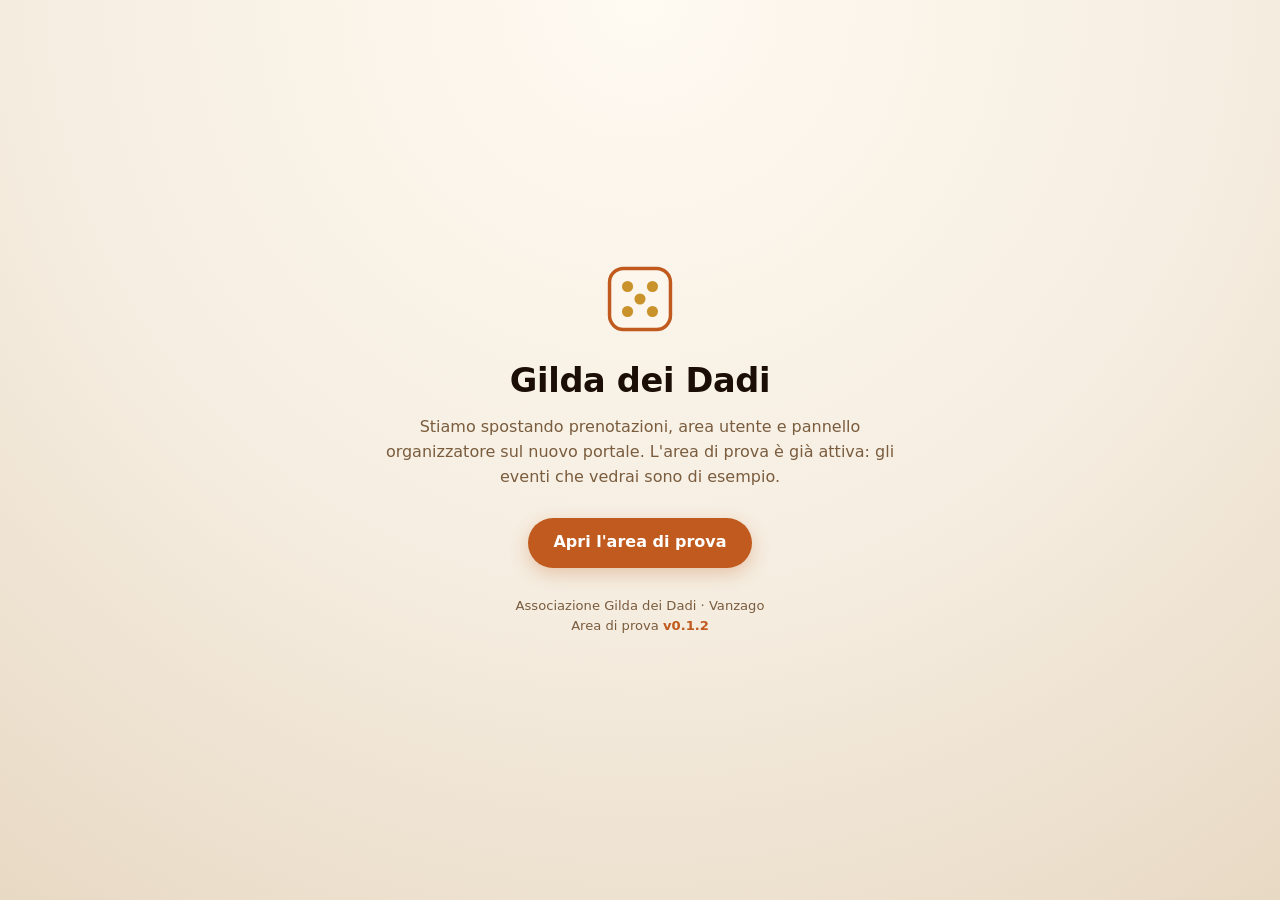
==== index.html @ cffae0f0 "release: v0.1.2" ====
<!DOCTYPE html>
<html lang="it">
<head>
<meta charset="utf-8">
<meta name="viewport" content="width=device-width, initial-scale=1">
<meta name="robots" content="noindex">
<title>Gilda dei Dadi</title>
<style>
  :root {
    --ink: #1a0e06;
    --ember: #c05a1e;
    --gold: #c9922a;
    --parch: #f5ede0;
    --vellum: #e8d9c4;
    --smoke: #7a5c3e;
  }
  * { box-sizing: border-box; }
  html, body { height: 100%; }
  body {
    margin: 0;
    display: grid;
    place-items: center;
    padding: 2rem 1.25rem;
    background: radial-gradient(circle at 50% 0%, #fffaf2 0%, var(--parch) 55%, var(--vellum) 100%);
    color: var(--ink);
    font-family: system-ui, -apple-system, "Segoe UI", Roboto, sans-serif;
    line-height: 1.55;
  }
  main {
    max-width: 34rem;
    text-align: center;
  }
  .logo { width: 72px; height: 72px; margin: 0 auto 1.25rem; display: block; }
  h1 {
    margin: 0 0 .5rem;
    font-size: clamp(1.6rem, 5vw, 2.1rem);
    font-weight: 700;
    letter-spacing: -.01em;
  }
  .lead { margin: 0 0 1.75rem; color: var(--smoke); }
  .cta {
    display: inline-block;
    padding: .8rem 1.6rem;
    border-radius: 999px;
    background: var(--ember);
    color: #fff;
    font-weight: 600;
    text-decoration: none;
    box-shadow: 0 6px 18px rgba(192, 90, 30, .28);
    transition: transform .15s ease, box-shadow .15s ease;
  }
  .cta:hover, .cta:focus-visible {
    transform: translateY(-1px);
    box-shadow: 0 10px 22px rgba(192, 90, 30, .34);
  }
  .cta:focus-visible { outline: 3px solid var(--gold); outline-offset: 3px; }
  .note {
    margin: 1.75rem 0 0;
    font-size: .82rem;
    color: var(--smoke);
  }
  .note strong { color: var(--ember); font-weight: 600; }
</style>
</head>
<body>
<main>
  <svg class="logo" viewBox="0 0 52 52" role="img" aria-label="Gilda dei Dadi">
    <rect x="4" y="4" width="44" height="44" rx="10" stroke="#c05a1e" stroke-width="2.5" fill="#fdf6ec"/>
    <circle cx="17" cy="17" r="4" fill="#c9922a"/>
    <circle cx="35" cy="17" r="4" fill="#c9922a"/>
    <circle cx="26" cy="26" r="4" fill="#c9922a"/>
    <circle cx="17" cy="35" r="4" fill="#c9922a"/>
    <circle cx="35" cy="35" r="4" fill="#c9922a"/>
  </svg>

  <h1>Gilda dei Dadi</h1>
  <p class="lead">
    Stiamo spostando prenotazioni, area utente e pannello organizzatore sul nuovo
    portale. L'area di prova è già attiva: gli eventi che vedrai sono di esempio.
  </p>

  <a class="cta" href="./stage/">Apri l'area di prova</a>

  <p class="note">
    Associazione Gilda dei Dadi · Vanzago<br>
    Area di prova <strong>v0.1.2</strong>
  </p>
</main>
</body>
</html>
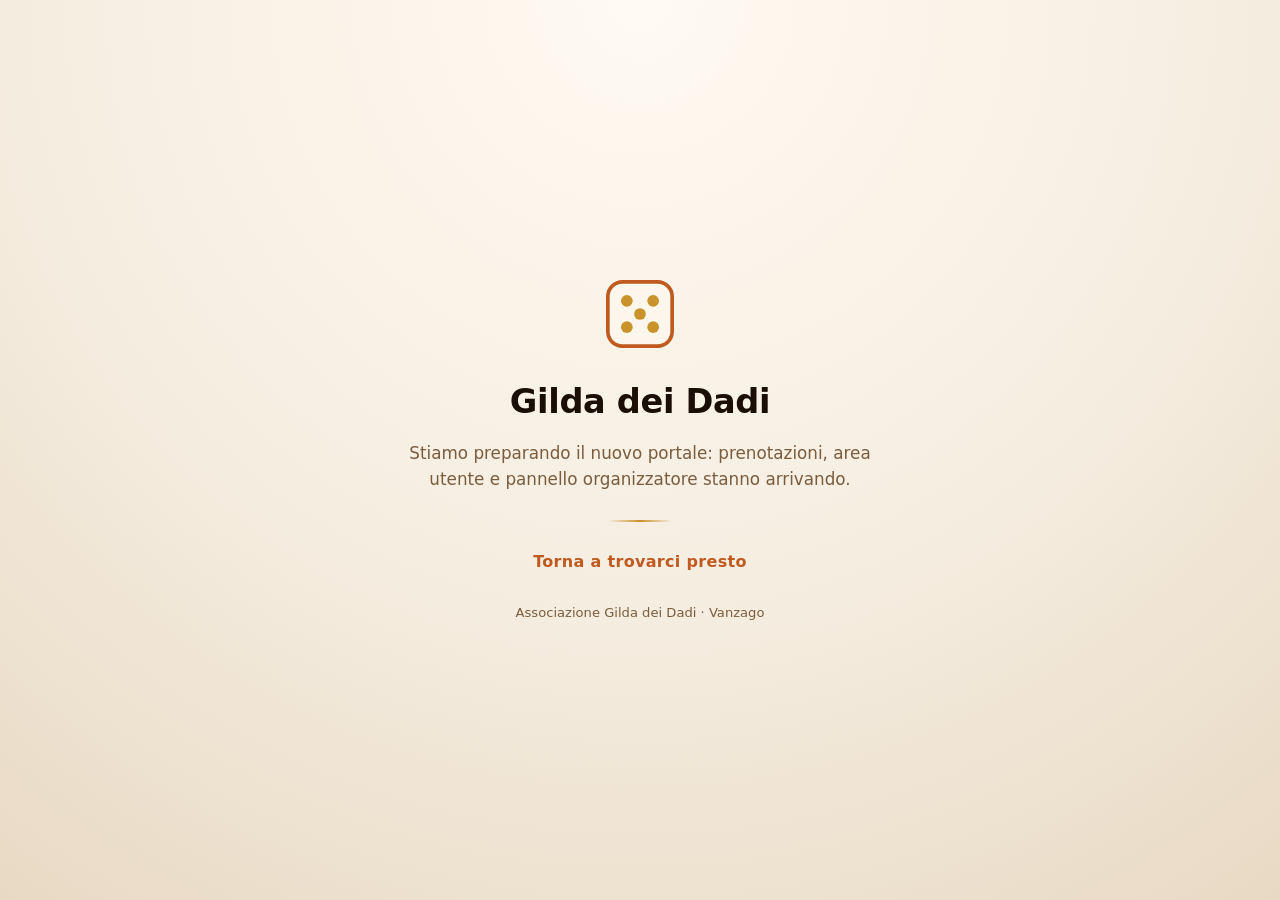
==== commit cef5ba37: "release: v0.1.3" ====
--- a/index.html
+++ b/index.html
@@ -27,39 +27,40 @@
     line-height: 1.55;
   }
   main {
-    max-width: 34rem;
+    max-width: 32rem;
     text-align: center;
   }
-  .logo { width: 72px; height: 72px; margin: 0 auto 1.25rem; display: block; }
+  .logo { width: 76px; height: 76px; margin: 0 auto 1.5rem; display: block; }
   h1 {
-    margin: 0 0 .5rem;
+    margin: 0 0 .75rem;
     font-size: clamp(1.6rem, 5vw, 2.1rem);
     font-weight: 700;
     letter-spacing: -.01em;
   }
-  .lead { margin: 0 0 1.75rem; color: var(--smoke); }
-  .cta {
-    display: inline-block;
-    padding: .8rem 1.6rem;
-    border-radius: 999px;
-    background: var(--ember);
-    color: #fff;
+  .lead {
+    margin: 0;
+    font-size: 1.05rem;
+    color: var(--smoke);
+  }
+  .rule {
+    width: 64px;
+    height: 2px;
+    margin: 1.75rem auto;
+    border: 0;
+    border-radius: 2px;
+    background: linear-gradient(90deg, transparent, var(--gold), transparent);
+  }
+  .soon {
+    margin: 0 0 1.75rem;
     font-weight: 600;
-    text-decoration: none;
-    box-shadow: 0 6px 18px rgba(192, 90, 30, .28);
-    transition: transform .15s ease, box-shadow .15s ease;
+    color: var(--ember);
+    letter-spacing: .02em;
   }
-  .cta:hover, .cta:focus-visible {
-    transform: translateY(-1px);
-    box-shadow: 0 10px 22px rgba(192, 90, 30, .34);
-  }
-  .cta:focus-visible { outline: 3px solid var(--gold); outline-offset: 3px; }
   .note {
-    margin: 1.75rem 0 0;
+    margin: 0;
     font-size: .82rem;
     color: var(--smoke);
   }
-  .note strong { color: var(--ember); font-weight: 600; }
 </style>
 </head>
 <body>
@@ -75,16 +76,14 @@
 
   <h1>Gilda dei Dadi</h1>
   <p class="lead">
-    Stiamo spostando prenotazioni, area utente e pannello organizzatore sul nuovo
-    portale. L'area di prova è già attiva: gli eventi che vedrai sono di esempio.
+    Stiamo preparando il nuovo portale: prenotazioni, area utente e pannello
+    organizzatore stanno arrivando.
   </p>
 
-  <a class="cta" href="./stage/">Apri l'area di prova</a>
+  <hr class="rule">
+  <p class="soon">Torna a trovarci presto</p>
 
-  <p class="note">
-    Associazione Gilda dei Dadi · Vanzago<br>
-    Area di prova <strong>v0.1.2</strong>
-  </p>
+  <p class="note">Associazione Gilda dei Dadi · Vanzago</p>
 </main>
 </body>
 </html>
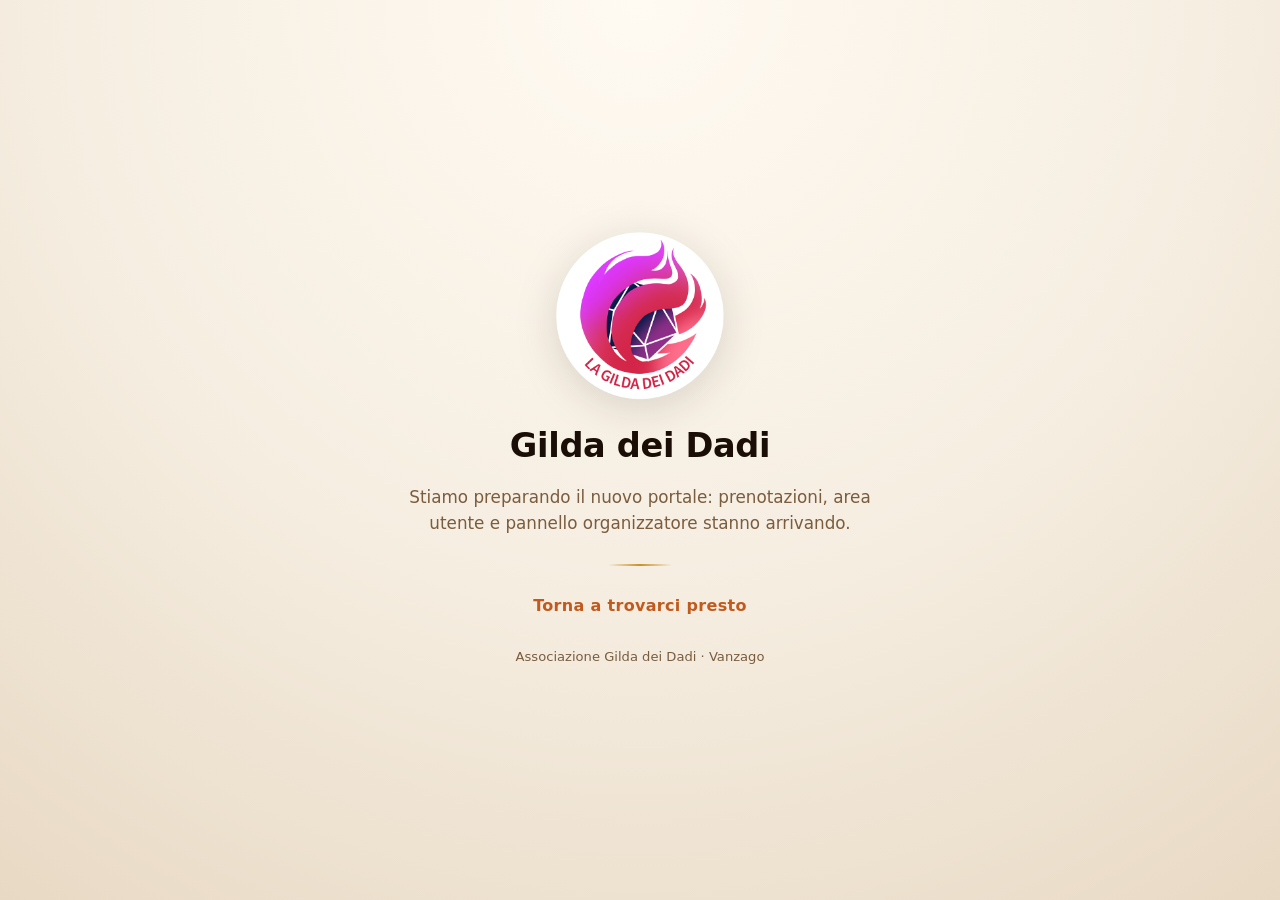
==== commit d93038a0: "release: v0.1.4" ====
--- a/index.html
+++ b/index.html
@@ -30,7 +30,13 @@
     max-width: 32rem;
     text-align: center;
   }
-  .logo { width: 76px; height: 76px; margin: 0 auto 1.5rem; display: block; }
+  .logo {
+    display: block;
+    width: 168px;
+    height: 168px;
+    margin: 0 auto 1.25rem;
+    filter: drop-shadow(0 8px 20px rgba(26, 14, 6, .14));
+  }
   h1 {
     margin: 0 0 .75rem;
     font-size: clamp(1.6rem, 5vw, 2.1rem);
@@ -65,14 +71,7 @@
 </head>
 <body>
 <main>
-  <svg class="logo" viewBox="0 0 52 52" role="img" aria-label="Gilda dei Dadi">
-    <rect x="4" y="4" width="44" height="44" rx="10" stroke="#c05a1e" stroke-width="2.5" fill="#fdf6ec"/>
-    <circle cx="17" cy="17" r="4" fill="#c9922a"/>
-    <circle cx="35" cy="17" r="4" fill="#c9922a"/>
-    <circle cx="26" cy="26" r="4" fill="#c9922a"/>
-    <circle cx="17" cy="35" r="4" fill="#c9922a"/>
-    <circle cx="35" cy="35" r="4" fill="#c9922a"/>
-  </svg>
+  <img class="logo" src="./logo.png" width="512" height="512" alt="Gilda dei Dadi">
 
   <h1>Gilda dei Dadi</h1>
   <p class="lead">
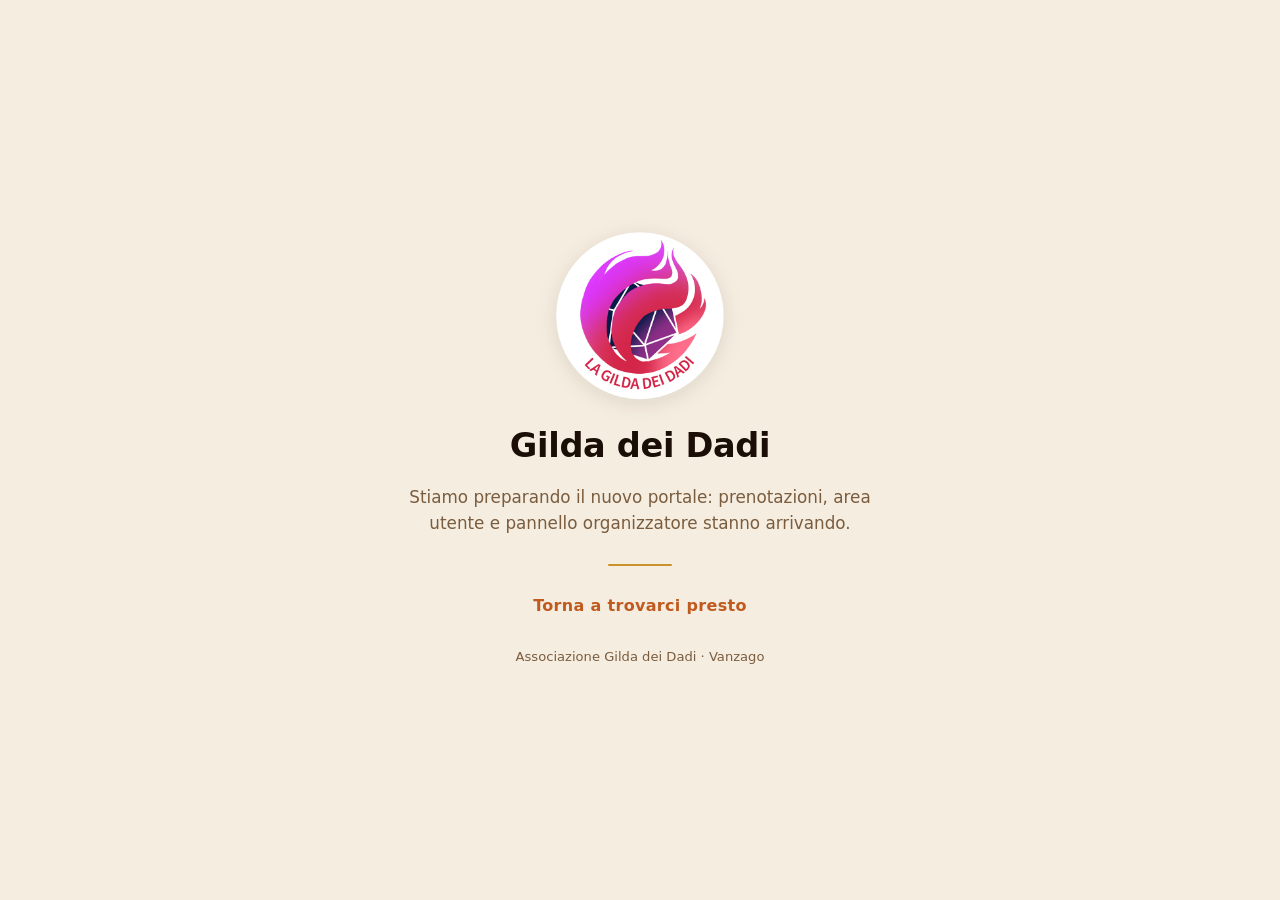
==== commit d783ad48: "release: v0.1.7" ====
--- a/index.html
+++ b/index.html
@@ -5,6 +5,7 @@
 <meta name="viewport" content="width=device-width, initial-scale=1">
 <meta name="robots" content="noindex">
 <title>Gilda dei Dadi</title>
+<link rel="icon" type="image/png" sizes="96x96" href="./logo-mark-96.png">
 <style>
   :root {
     --ink: #1a0e06;
@@ -21,7 +22,7 @@
     display: grid;
     place-items: center;
     padding: 2rem 1.25rem;
-    background: radial-gradient(circle at 50% 0%, #fffaf2 0%, var(--parch) 55%, var(--vellum) 100%);
+    background: var(--parch);
     color: var(--ink);
     font-family: system-ui, -apple-system, "Segoe UI", Roboto, sans-serif;
     line-height: 1.55;
@@ -35,7 +36,7 @@
     width: 168px;
     height: 168px;
     margin: 0 auto 1.25rem;
-    filter: drop-shadow(0 8px 20px rgba(26, 14, 6, .14));
+    filter: drop-shadow(0 4px 10px rgba(26, 14, 6, .10));
   }
   h1 {
     margin: 0 0 .75rem;
@@ -54,7 +55,7 @@
     margin: 1.75rem auto;
     border: 0;
     border-radius: 2px;
-    background: linear-gradient(90deg, transparent, var(--gold), transparent);
+    background: var(--gold);
   }
   .soon {
     margin: 0 0 1.75rem;
